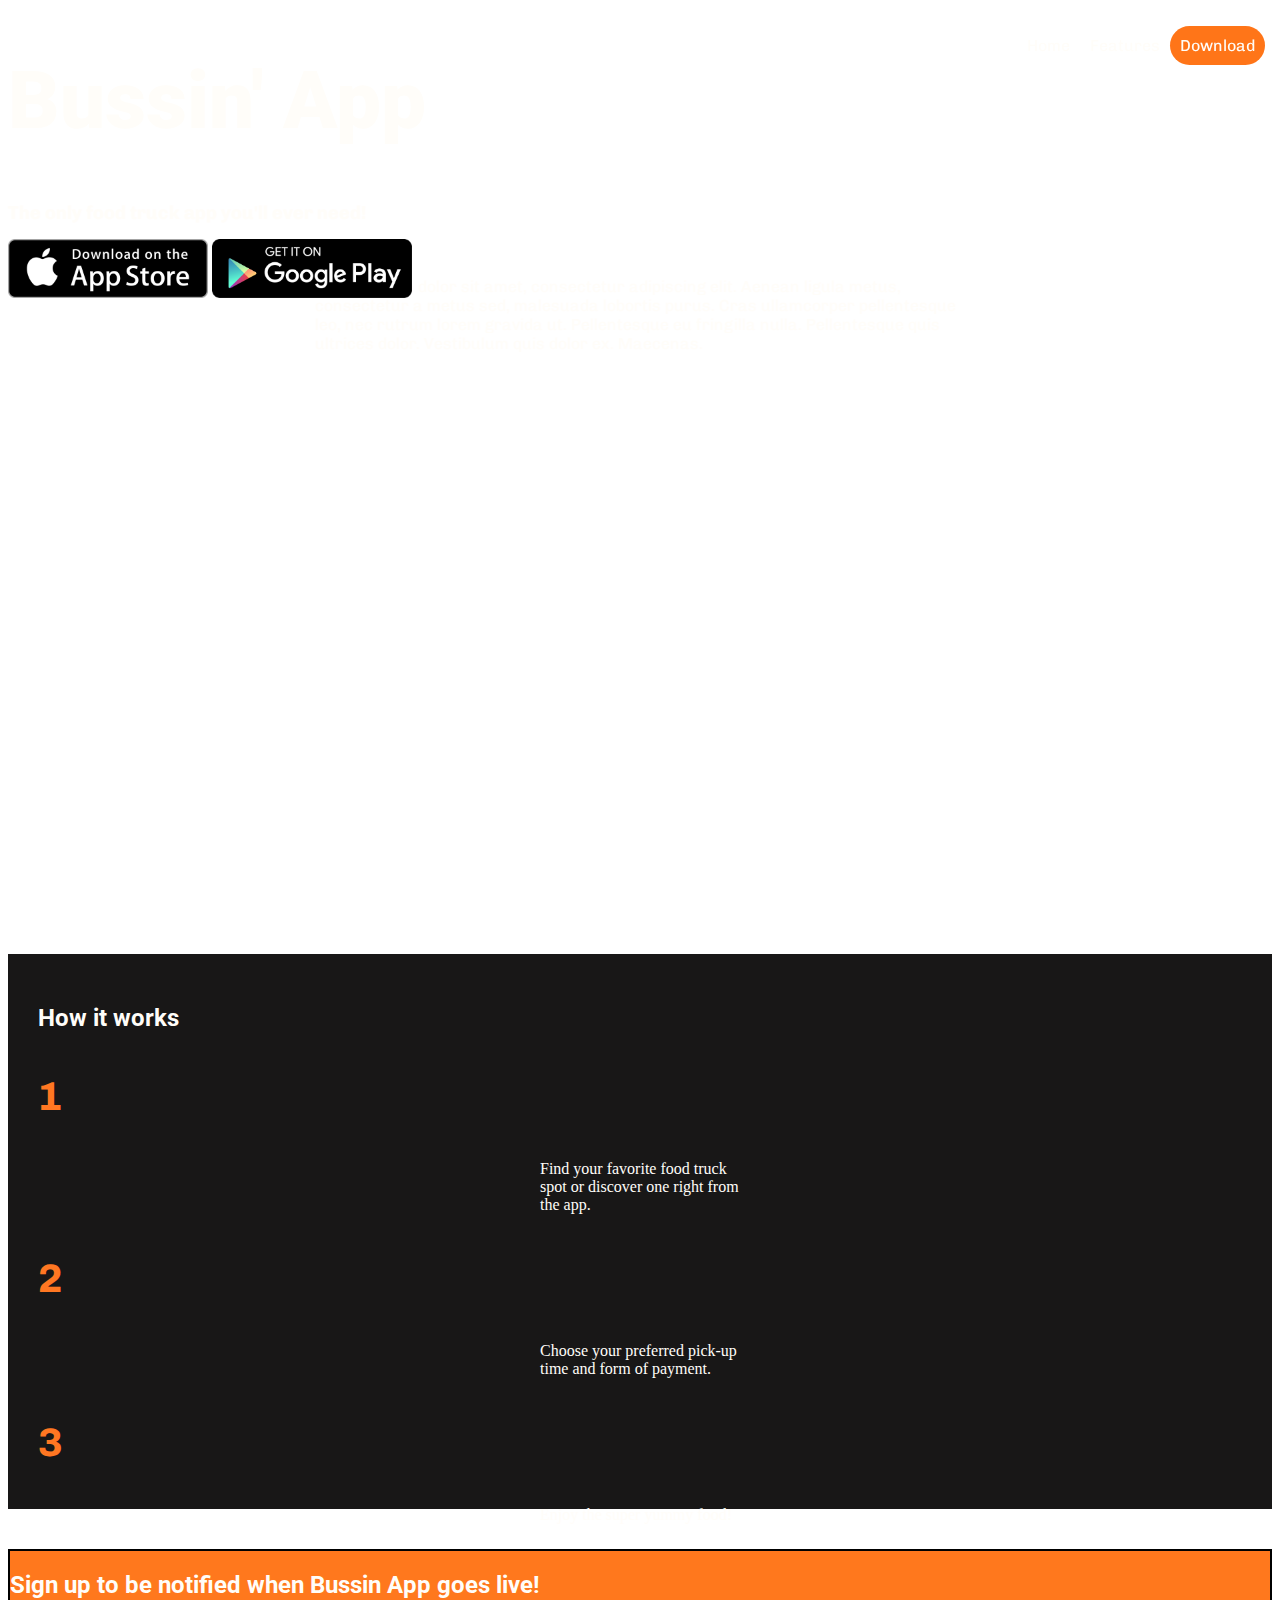
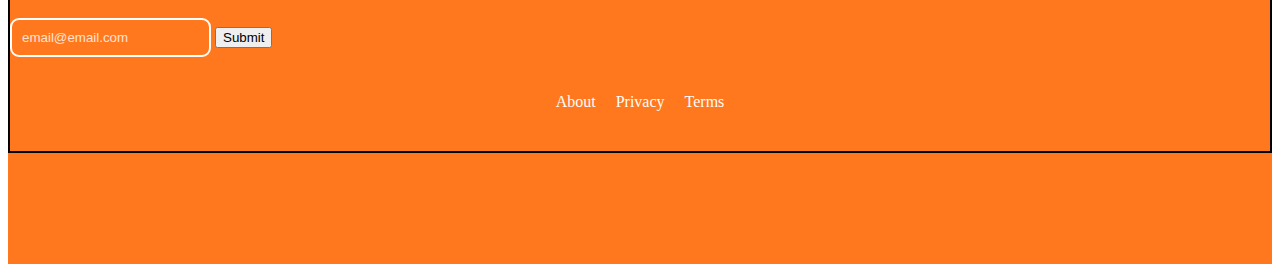
==== First-Project/index.html @ 4a10827f "re-named." ====
<!DOCTYPE html>
<html lang="en" dir="ltr">
  <head>
    <meta charset="utf-8">
    <link rel="stylesheet" href="main.css">
    <link href="https://cdn.jsdelivr.net/npm/bootstrap@5.0.2/dist/css/bootstrap.min.css" rel="stylesheet" integrity="sha384-EVSTQN3/azprG1Anm3QDgpJLIm9Nao0Yz1ztcQTwFspd3yD65VohhpuuCOmLASjC" crossorigin="anonymous">
    <link rel="preconnect" href="https://fonts.googleapis.com">
    <link rel="preconnect" href="https://fonts.gstatic.com" crossorigin>
    <link href="https://fonts.googleapis.com/css2?family=Chivo:wght@300;700&family=Roboto:wght@500;700;900&display=swap" rel="stylesheet">
    <link rel="preconnect" href="https://fonts.googleapis.com">
    <title>Bussin App - A Food Truck Only App!</title>
  </head>
  <body>
    <div class="container-fluid">
      <div class="row" id="home">
        <div class="col-md-12 nav">
          <ul class="menu">
            <li><a href="#home">Home</a></li>
            <li><a href="#features">Features</a></li>
            <li id="btn"><a href="#download">Download</a></li>
          </ul>
        </div>
        <div class="col-md-12 heading">
          <h1 class="main-title text-center">Bussin' App</h1>
          <h3 class="subs text-center">The only food truck app you'll ever need!</h3>
          <br>
          <div class="desc">
            <p class="subs text-center">Lorem ipsum dolor sit amet, consectetur adipiscing elit. Aenean ligula metus, consectetur a metus sed, malesuada lobortis purus. Cras ullamcorper pellentesque leo, nec rutrum lorem gravida ut. Pellentesque eu fringilla nulla. Pellentesque quis ultrices dolor. Vestibulum quis dolor ex. Maecenas.</p>
          </div>
        </div>
        <div class="col-md-12">
          <div class="download-btns text-center">
            <a href="https://apple.com"><img src="images/ios.png" alt="Download on the App Store"></a>
            <a href="https://play.google.com"><img src="images/android.png" alt="Get it on Google Play"></a>
          </div>
        </div>
      </div>

      <div class="row" id="features">
        <div class="row grid">
          <h2 class="text-center">How it works</h2>
          <div class="col-md-4 inner-grid">
            <h3 class="nums text-center">1</h3>
            <p class="text-center inner-p">Find your favorite food truck spot or discover one right from the app.</p>
          </div>
          <div class="col-md-4 inner-grid">
            <h3 class="nums text-center">2</h3>
            <p class="text-center inner-p">Choose your preferred pick-up time and form of payment.</p>
          </div>
          <div class="col-md-4 inner-grid">
            <h3 class="nums text-center">3</h3>
            <p class="text-center inner-p">Enjoy the super yummy food!</p>
          </div>
        </div>
      </div>

      <div class="row" id="download">

        <div class="col-md-12 box">
          <h2 class="text-center">Sign up to be notified when Bussin App goes live!</h2>
          <form class="text-center sign-up-form" action="index.html" method="post">
            <input type="text" name="email" id="email" placeholder="email@email.com">
            <button type="button" name="button" class="btn btn-outline-light">Submit</button>
          </form>

          <div class="col-md-12 footer">
            <ul class="footer-list">
              <li><a href="#">About</a></li>
              <li><a href="#">Privacy</a></li>
              <li><a href="#">Terms</a></li>
            </ul>
          </div>
        </div>
      </div>

    </div>
  </body>
</html>
---- First-Project/main.css ----
body {
  background: url(images/truck.png) no-repeat center center fixed;
  -webkit-background-size: cover;
  -moz-background-size: cover;
  -o-background-size: cover;
  background-size: cover;
}
.nav {
}
.menu a {
  text-decoration: none;
  color: #FFFDF9
}
.menu a:hover {
  color: whitesmoke;
}
.menu {
  float: right;
  position: fixed;
  list-style: none;
  font-family: 'Chivo';
  font-size: 1em;
  right: 15px;
  top: 10px;
}
.menu li {
  float: left;
  padding: 10px;
  /* border-right: 1px solid black; */
}
.main-title {
  font-family: 'Roboto';
  font-weight: 900;
  /* font-size: 50px;
  position: relative;
  top: 50px; */
  color: #FFFDF9;
  font-size: 80px;
}
.subs {
  font-family: 'Chivo';
  color: #FFFDF9
}
.nums {
  font-family: 'Chivo';
  font-weight: 700;
  font-size: 40px;
  color: #FF7722;
}
#btn {
  border-radius: 100px;
  background: rgb(255, 117, 24);
}

#home {
  height: 100vh;
}
#features {
  height: 55vh;
  /* background: #131212; */
  padding: 30px;
  background: rgba(19, 18, 18, 0.98);
}
#download {
  height: 35vh;
  /* background: #FF7722; */
  background: rgba(255, 117, 24, .98);
  /* background: rgba(19, 18, 18, 0.95); */
}
.download-btns {
  position: relative;
  top: -130px;
}
.download-btns img {
  width: 200px;
}
.desc {
  width: 650px;
  margin: 0 auto;
}
h2 {
  font-family: 'Roboto';
  font-weight: 700;
  color: #FFFDF9;
}
.inner-grid {
  position: relative;
}
.inner-p {
  width: 200px;
  margin: 0 auto;
  color: #FFFDF9
}
::placeholder {
  color: #FFFDF9;
  opacity: .8;
}
#email {
  padding: 10px;
  border: none;
  outline: none;
  background: none;
  color: white;
  border-bottom: 2px solid white;
  border-top: 2px solid white;
  border-left: 2px solid white;
  border-right: 2px solid white;
  border-radius: 9px;
}
.footer {
  text-align: center;
  position: relative;
}
.footer-list {
  list-style: none;
  position: relative;
  display: inline-block;
  padding: 10px;
  color: #FFFDF9;
}
.footer-list li {
  float: left;
  padding: 10px;
}
.footer-list li a {
  color: #FFFDF9;
  text-decoration: none;
}
.box {
  margin-top: 40px;
  position: relative;
  border: 2px solid black;
}
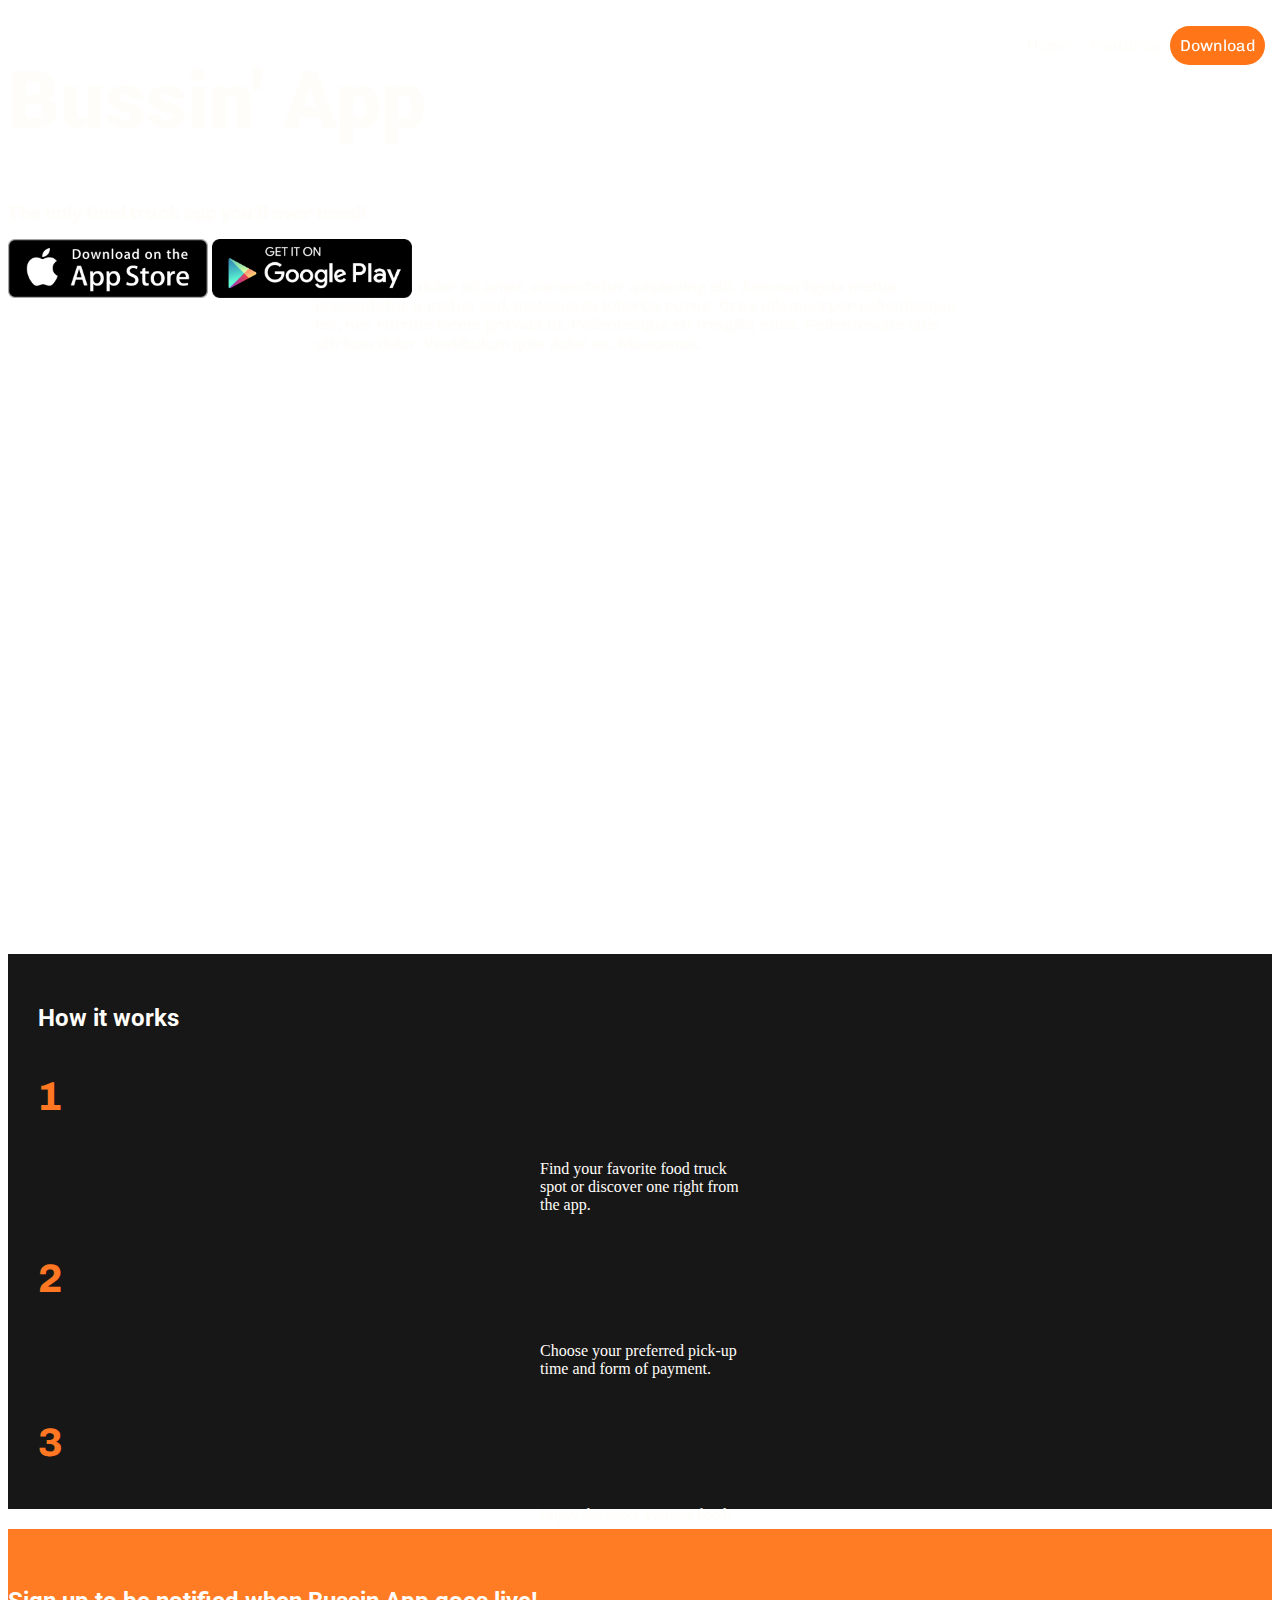
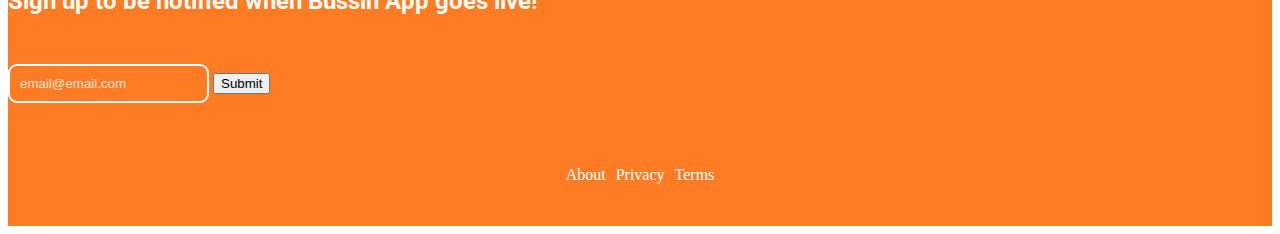
==== commit 4969a724: "finished for now." ====
--- a/First-Project/index.html
+++ b/First-Project/index.html
@@ -57,11 +57,12 @@
       <div class="row" id="download">
 
         <div class="col-md-12 box">
-          <h2 class="text-center">Sign up to be notified when Bussin App goes live!</h2>
-          <form class="text-center sign-up-form" action="index.html" method="post">
-            <input type="text" name="email" id="email" placeholder="email@email.com">
-            <button type="button" name="button" class="btn btn-outline-light">Submit</button>
-          </form>
+          <div class="box-items">
+            <h2 class="text-center">Sign up to be notified when Bussin App goes live!</h2>
+            <form class="text-center sign-up-form" action="index.html" method="post">
+              <input type="text" name="email" id="email" placeholder="email@email.com">
+              <button type="button" name="button" class="btn btn-outline-light">Submit</button>
+            </form>
 
           <div class="col-md-12 footer">
             <ul class="footer-list">
@@ -72,6 +73,7 @@
           </div>
         </div>
       </div>
+    </div>
 
     </div>
   </body>
--- a/First-Project/main.css
+++ b/First-Project/main.css
@@ -62,9 +62,9 @@
   background: rgba(19, 18, 18, 0.98);
 }
 #download {
-  height: 35vh;
+  height: 33vh;
   /* background: #FF7722; */
-  background: rgba(255, 117, 24, .98);
+  background: rgba(255, 117, 24, .95);
   /* background: rgba(19, 18, 18, 0.95); */
 }
 .download-btns {
@@ -109,25 +109,30 @@
 }
 .footer {
   text-align: center;
+  line-height: 0;
   position: relative;
+  top: 76px
 }
 .footer-list {
   list-style: none;
   position: relative;
   display: inline-block;
-  padding: 10px;
+  padding: 5px;
   color: #FFFDF9;
 }
 .footer-list li {
   float: left;
-  padding: 10px;
+  padding: 5px;
 }
 .footer-list li a {
   color: #FFFDF9;
   text-decoration: none;
 }
-.box {
-  margin-top: 40px;
+.box-items {
+  top: 58px;
   position: relative;
-  border: 2px solid black;
 }
+.sign-up-form {
+  position: relative;
+  top: 30px;
+}
